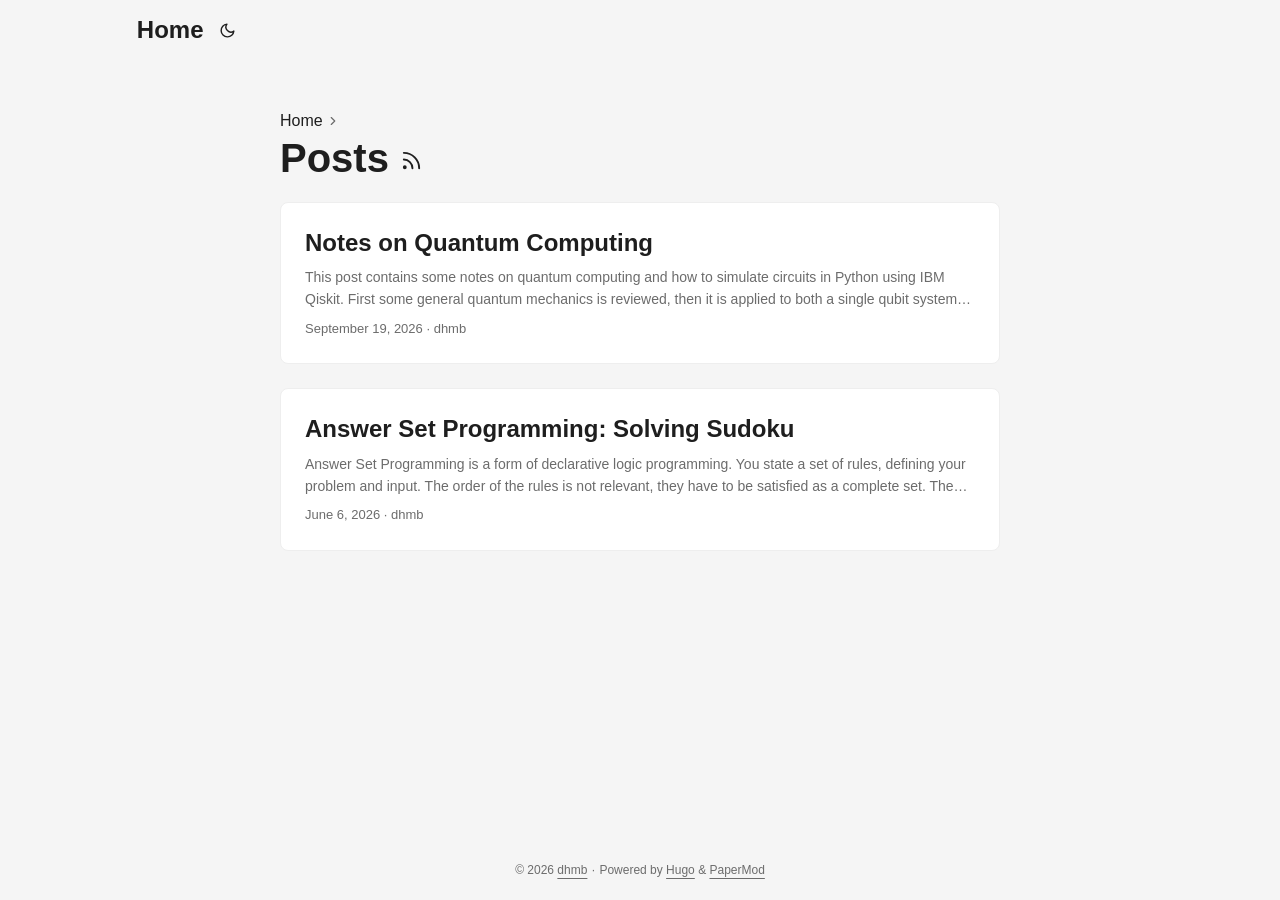
==== posts/index.html @ 79058c62 "Deployed Pages" ====
<!doctype html><html lang=en dir=auto data-theme=auto><head><meta charset=utf-8><meta http-equiv=X-UA-Compatible content="IE=edge"><meta name=viewport content="width=device-width,initial-scale=1,shrink-to-fit=no"><meta name=robots content="index, follow"><title>Posts | dhmb</title><meta name=keywords content><meta name=description content="Posts - dhmb"><meta name=author content="dhmb"><link rel=canonical href=https://dhmb.github.io/posts/><meta name=google-site-verification content="XYZabc"><meta name=yandex-verification content="XYZabc"><meta name=msvalidate.01 content="XYZabc"><link crossorigin=anonymous href=/assets/css/stylesheet.09892119baf1f9d5f738f6370f25ae322efdbb404a92e37935a2ff78503d3318.css integrity="sha256-CYkhGbrx+dX3OPY3DyWuMi79u0BKkuN5NaL/eFA9Mxg=" rel="preload stylesheet" as=style><link rel=icon href=https://dhmb.github.io/favicon.ico><link rel=icon type=image/png sizes=16x16 href=https://dhmb.github.io/favicon-16x16.png><link rel=icon type=image/png sizes=32x32 href=https://dhmb.github.io/favicon-32x32.png><link rel=apple-touch-icon href=https://dhmb.github.io/apple-touch-icon.png><link rel=mask-icon href=https://dhmb.github.io/safari-pinned-tab.svg><meta name=theme-color content="#2e2e33"><meta name=msapplication-TileColor content="#2e2e33"><link rel=alternate type=application/rss+xml href=https://dhmb.github.io/posts/index.xml title=rss><link rel=alternate hreflang=en href=https://dhmb.github.io/posts/><noscript><style>#theme-toggle,.top-link{display:none}</style><style>@media(prefers-color-scheme:dark){:root{--theme:rgb(29, 30, 32);--entry:rgb(46, 46, 51);--primary:rgb(218, 218, 219);--secondary:rgb(155, 156, 157);--tertiary:rgb(65, 66, 68);--content:rgb(196, 196, 197);--code-block-bg:rgb(46, 46, 51);--code-bg:rgb(55, 56, 62);--border:rgb(51, 51, 51);color-scheme:dark}.list{background:var(--theme)}.toc{background:var(--entry)}}</style></noscript><script>localStorage.getItem("pref-theme")==="dark"?document.querySelector("html").dataset.theme="dark":localStorage.getItem("pref-theme")==="light"?document.querySelector("html").dataset.theme="light":window.matchMedia("(prefers-color-scheme: dark)").matches?document.querySelector("html").dataset.theme="dark":document.querySelector("html").dataset.theme="light"</script><meta property="og:url" content="https://dhmb.github.io/posts/"><meta property="og:site_name" content="dhmb"><meta property="og:title" content="Posts"><meta property="og:description" content="My blog"><meta property="og:locale" content="en"><meta property="og:type" content="website"><meta property="og:image" content="https://dhmb.github.io/%3Clink%20or%20path%20of%20image%20for%20opengraph,%20twitter-cards%3E"><meta name=twitter:card content="summary_large_image"><meta name=twitter:image content="https://dhmb.github.io/%3Clink%20or%20path%20of%20image%20for%20opengraph,%20twitter-cards%3E"><meta name=twitter:title content="Posts"><meta name=twitter:description content="My blog"><script type=application/ld+json>{"@context":"https://schema.org","@type":"BreadcrumbList","itemListElement":[{"@type":"ListItem","position":1,"name":"Posts","item":"https://dhmb.github.io/posts/"}]}</script></head><body class=list id=top><header class=header><nav class=header-nav><div class=logo><a href=https://dhmb.github.io/ accesskey=h title="Home (Alt + H)"><img src=https://dhmb.github.io/apple-touch-icon.png alt aria-label=logo height=35>Home</a><div class=logo-switches><button id=theme-toggle class=theme-toggle accesskey=t title="(Alt + T)" aria-label="Toggle theme">
<svg class="moon" width="17" height="17" viewBox="0 0 24 24" fill="none" stroke="currentColor" stroke-width="2" stroke-linecap="round" stroke-linejoin="round"><path d="M21 12.79A9 9 0 1111.21 3 7 7 0 0021 12.79z"/></svg>
<svg class="sun" width="17" height="17" viewBox="0 0 24 24" fill="none" stroke="currentColor" stroke-width="2" stroke-linecap="round" stroke-linejoin="round"><circle cx="12" cy="12" r="5"/><line x1="12" y1="1" x2="12" y2="3"/><line x1="12" y1="21" x2="12" y2="23"/><line x1="4.22" y1="4.22" x2="5.64" y2="5.64"/><line x1="18.36" y1="18.36" x2="19.78" y2="19.78"/><line x1="1" y1="12" x2="3" y2="12"/><line x1="21" y1="12" x2="23" y2="12"/><line x1="4.22" y1="19.78" x2="5.64" y2="18.36"/><line x1="18.36" y1="5.64" x2="19.78" y2="4.22"/></svg></button></div></div><ul id=menu class=menu></ul></nav></header><main class=main><header class=page-header><nav class=breadcrumbs role=navigation aria-label=Breadcrumb><a href=/>Home</a>
<svg viewBox="0 0 24 24" fill="none" stroke="currentColor" stroke-width="2" stroke-linecap="round" stroke-linejoin="round" class="feather feather-chevron-right"><polyline points="9 18 15 12 9 6"/></svg></nav><h1>Posts
<a href=/posts/index.xml title=RSS aria-label=RSS><svg viewBox="0 0 24 24" fill="none" stroke="currentColor" stroke-width="2" stroke-linecap="round" stroke-linejoin="round" height="23"><path d="M4 11a9 9 0 019 9"/><path d="M4 4a16 16 0 0116 16"/><circle cx="5" cy="19" r="1"/></svg></a></h1></header><article class=post-entry><header class=entry-header><h2 class=entry-hint-parent>Notes on Quantum Computing</h2></header><div class=entry-content><p>This post contains some notes on quantum computing and how to simulate circuits in Python using IBM Qiskit. First some general quantum mechanics is reviewed, then it is applied to both a single qubit system and multi-qubit systems with entanglement. Finally quantum teleportation is discussed.
This post will only focus on the computational aspect, the physical implementation of qubits and quantum error correction will be ignored.
Quantum Mechanics and Measurement In the Schrödinger picture of quantum mechanics a quantum state is a normalized vector in a complex Hilbert space that evolves over time under the influence of constant unitary operators. This evolution is continuous in time and governed by the Schrödinger equation. The unitarity of the operators make sure the state stays normalized. Any complications arising from infinite-dimensional systems will be ignored here.
...</p></div><footer class=entry-footer><span title='2026-09-19 00:00:00 +0000 UTC'>September 19, 2026</span>&nbsp;·&nbsp;<span>dhmb</span></footer><a class=entry-link aria-label="post link to Notes on Quantum Computing" href=https://dhmb.github.io/posts/notes-on-quantum-computing/></a></article><article class=post-entry><header class=entry-header><h2 class=entry-hint-parent>Answer Set Programming: Solving Sudoku</h2></header><div class=entry-content><p>Answer Set Programming is a form of declarative logic programming. You state a set of rules, defining your problem and input. The order of the rules is not relevant, they have to be satisfied as a complete set. The solver then gives you the solutions, so-called answer sets (or stable models). An answer set can be seen as a minimal set of facts that satisfy the given problem. Note that this description is very rough and imprecise. More detailed information and a lot of examples can be found in Answer Set Programming by Vladimir Lifschitz.
...</p></div><footer class=entry-footer><span title='2026-06-06 00:00:00 +0000 UTC'>June 6, 2026</span>&nbsp;·&nbsp;<span>dhmb</span></footer><a class=entry-link aria-label="post link to Answer Set Programming: Solving Sudoku" href=https://dhmb.github.io/posts/solving-sudoku-with-answer-set-programming/></a></article></main><footer class=footer><span>&copy; 2026 <a href=https://dhmb.github.io/>dhmb</a></span> ·
<span>Powered by
<a href="https://gohugo.io/?utm_source=papermod" rel=noopener target=_blank>Hugo</a> &
<a href=https://github.com/adityatelange/hugo-PaperMod/ rel=noopener target=_blank>PaperMod</a></span></footer><a href=#top id=top-link class="top-link hidden" aria-label="go to top" title="Go to Top (Alt + G)" accesskey=g><svg viewBox="0 0 24 24" fill="none" stroke="currentColor" stroke-width="2" stroke-linecap="round" stroke-linejoin="round" class="feather feather-chevrons-up"><polyline points="17 11 12 6 7 11"/><polyline points="17 18 12 13 7 18"/></svg>
</a><script>let menu=document.getElementById("menu");if(menu){const e=localStorage.getItem("menu-scroll-position");e&&(menu.scrollLeft=parseInt(e,10)),menu.onscroll=function(){localStorage.setItem("menu-scroll-position",menu.scrollLeft)}}document.querySelectorAll('a[href^="#"]').forEach(e=>{e.addEventListener("click",function(e){e.preventDefault();var t=this.getAttribute("href").substr(1);window.matchMedia("(prefers-reduced-motion: reduce)").matches?document.querySelector(`[id='${decodeURIComponent(t)}']`).scrollIntoView():document.querySelector(`[id='${decodeURIComponent(t)}']`).scrollIntoView({behavior:"smooth"}),t==="top"?history.replaceState(null,null," "):history.pushState(null,null,`#${t}`)})})</script><script>var toplink=document.getElementById("top-link");window.onscroll=function(){const e=window.innerHeight;document.body.scrollTop>e||document.documentElement.scrollTop>e?toplink.classList.remove("hidden"):toplink.classList.add("hidden")}</script><script>document.getElementById("theme-toggle").addEventListener("click",()=>{const e=document.querySelector("html");e.dataset.theme==="dark"?(e.dataset.theme="light",localStorage.setItem("pref-theme","light")):(e.dataset.theme="dark",localStorage.setItem("pref-theme","dark"))})</script></body></html>
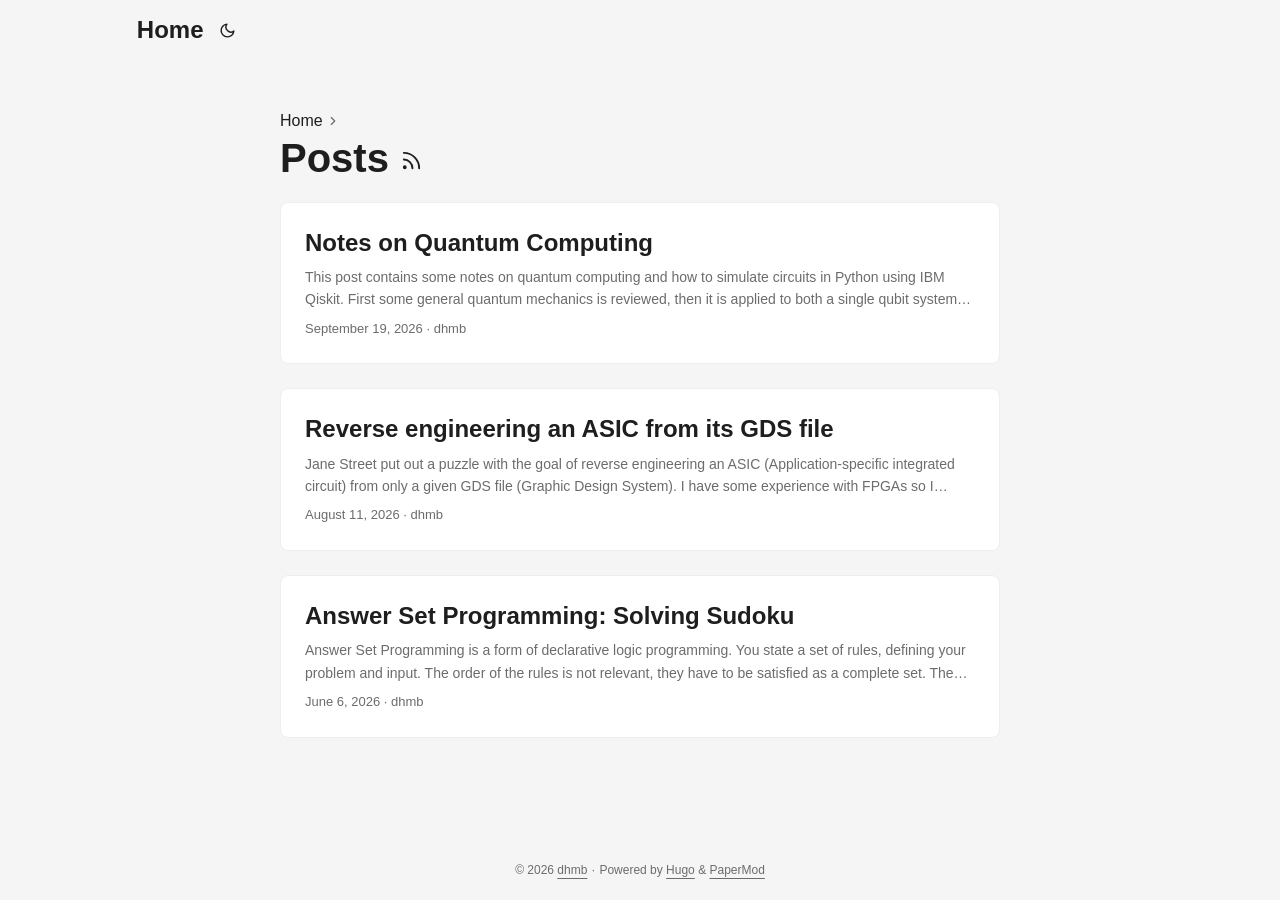
==== commit 17ad0160: "Deployed Pages" ====
--- a/posts/index.html
+++ b/posts/index.html
@@ -5,7 +5,9 @@
 <a href=/posts/index.xml title=RSS aria-label=RSS><svg viewBox="0 0 24 24" fill="none" stroke="currentColor" stroke-width="2" stroke-linecap="round" stroke-linejoin="round" height="23"><path d="M4 11a9 9 0 019 9"/><path d="M4 4a16 16 0 0116 16"/><circle cx="5" cy="19" r="1"/></svg></a></h1></header><article class=post-entry><header class=entry-header><h2 class=entry-hint-parent>Notes on Quantum Computing</h2></header><div class=entry-content><p>This post contains some notes on quantum computing and how to simulate circuits in Python using IBM Qiskit. First some general quantum mechanics is reviewed, then it is applied to both a single qubit system and multi-qubit systems with entanglement. Finally quantum teleportation is discussed.
 This post will only focus on the computational aspect, the physical implementation of qubits and quantum error correction will be ignored.
 Quantum Mechanics and Measurement In the Schrödinger picture of quantum mechanics a quantum state is a normalized vector in a complex Hilbert space that evolves over time under the influence of constant unitary operators. This evolution is continuous in time and governed by the Schrödinger equation. The unitarity of the operators make sure the state stays normalized. Any complications arising from infinite-dimensional systems will be ignored here.
-...</p></div><footer class=entry-footer><span title='2026-09-19 00:00:00 +0000 UTC'>September 19, 2026</span>&nbsp;·&nbsp;<span>dhmb</span></footer><a class=entry-link aria-label="post link to Notes on Quantum Computing" href=https://dhmb.github.io/posts/notes-on-quantum-computing/></a></article><article class=post-entry><header class=entry-header><h2 class=entry-hint-parent>Answer Set Programming: Solving Sudoku</h2></header><div class=entry-content><p>Answer Set Programming is a form of declarative logic programming. You state a set of rules, defining your problem and input. The order of the rules is not relevant, they have to be satisfied as a complete set. The solver then gives you the solutions, so-called answer sets (or stable models). An answer set can be seen as a minimal set of facts that satisfy the given problem. Note that this description is very rough and imprecise. More detailed information and a lot of examples can be found in Answer Set Programming by Vladimir Lifschitz.
+...</p></div><footer class=entry-footer><span title='2026-09-19 00:00:00 +0000 UTC'>September 19, 2026</span>&nbsp;·&nbsp;<span>dhmb</span></footer><a class=entry-link aria-label="post link to Notes on Quantum Computing" href=https://dhmb.github.io/posts/notes-on-quantum-computing/></a></article><article class=post-entry><header class=entry-header><h2 class=entry-hint-parent>Reverse engineering an ASIC from its GDS file</h2></header><div class=entry-content><p>Jane Street put out a puzzle with the goal of reverse engineering an ASIC (Application-specific integrated circuit) from only a given GDS file (Graphic Design System). I have some experience with FPGAs so I thought let’s give this a try and learn a bit more about ASICs.
+As part of the puzzle there is a repository with a GDS file puzzle.gds, containing the layout of the ASIC. Also some input/output examples are given in a VCD file (Value change dump).
+...</p></div><footer class=entry-footer><span title='2026-08-11 00:00:00 +0000 UTC'>August 11, 2026</span>&nbsp;·&nbsp;<span>dhmb</span></footer><a class=entry-link aria-label="post link to Reverse engineering an ASIC from its GDS file" href=https://dhmb.github.io/posts/asic-puzzle-jane-street/></a></article><article class=post-entry><header class=entry-header><h2 class=entry-hint-parent>Answer Set Programming: Solving Sudoku</h2></header><div class=entry-content><p>Answer Set Programming is a form of declarative logic programming. You state a set of rules, defining your problem and input. The order of the rules is not relevant, they have to be satisfied as a complete set. The solver then gives you the solutions, so-called answer sets (or stable models). An answer set can be seen as a minimal set of facts that satisfy the given problem. Note that this description is very rough and imprecise. More detailed information and a lot of examples can be found in Answer Set Programming by Vladimir Lifschitz.
 ...</p></div><footer class=entry-footer><span title='2026-06-06 00:00:00 +0000 UTC'>June 6, 2026</span>&nbsp;·&nbsp;<span>dhmb</span></footer><a class=entry-link aria-label="post link to Answer Set Programming: Solving Sudoku" href=https://dhmb.github.io/posts/solving-sudoku-with-answer-set-programming/></a></article></main><footer class=footer><span>&copy; 2026 <a href=https://dhmb.github.io/>dhmb</a></span> ·
 <span>Powered by
 <a href="https://gohugo.io/?utm_source=papermod" rel=noopener target=_blank>Hugo</a> &
